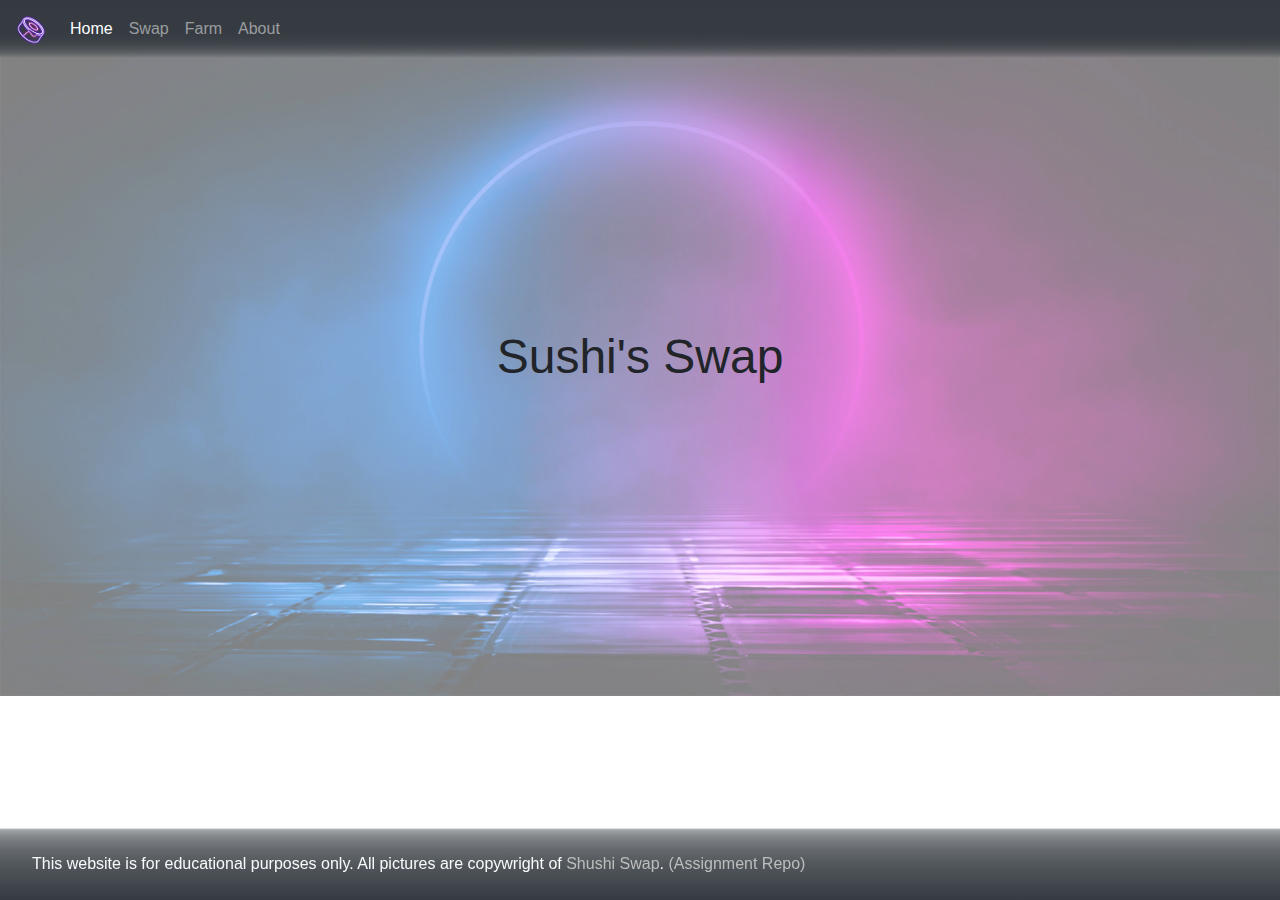
==== index.html @ 5376e91c "first commit" ====
<!DOCTYPE html>
<html lang="en">
  <head>
    <!-- Required meta tags -->
    <meta charset="utf-8" />
    <meta
      name="viewport"
      content="width=device-width, initial-scale=1, maximum-scale=1, user-scalable=no"
    />

    <!-- Bootstrap CSS -->
    <link
      rel="stylesheet"
      href="https://maxcdn.bootstrapcdn.com/bootstrap/4.0.0/css/bootstrap.min.css"
      integrity="sha384-Gn5384xqQ1aoWXA+058RXPxPg6fy4IWvTNh0E263XmFcJlSAwiGgFAW/dAiS6JXm"
      crossorigin="anonymous"
    />
    <link rel="icon" href="./images/thicker-neon.png" />
    <link rel="stylesheet" href="/css/styles.css" />

    <title>Sushi's Swap</title>
  </head>
  <body>
    <nav class="navbar sticky-top navbar-expand-lg navbar-dark header-fade">
      <a class="navbar-brand" href="/index.html">
        <img
          class="user"
          src="./images/thicker-neon.png"
          width="30"
          height="30"
          alt=""
        />
      </a>
      <button
        class="navbar-toggler"
        type="button"
        data-toggle="collapse"
        data-target="#navbarNav"
        aria-controls="navbarNav"
        aria-expanded="false"
        aria-label="Toggle navigation"
      >
        <span class="navbar-toggler-icon"></span>
      </button>
      <div class="collapse navbar-collapse" id="navbarNav">
        <ul class="navbar-nav">
          <li class="nav-item active">
            <a class="nav-link" href="/index.html">Home</a>
          </li>
          <li class="nav-item">
            <a class="nav-link" href="/pages/swap.html">Swap</a>
          </li>
          <li class="nav-item">
            <a class="nav-link" href="/pages/farm.html">Farm</a>
          </li>
          <li class="nav-item">
            <a class="nav-link" href="/pages/about.html">About</a>
          </li>
        </ul>
      </div>
    </nav>

    <div class="header-container" style="margin-top: -2em">
      <img src="./images/neon-street.jpeg" class="home-bg" />
      <div class="centered">
        <h1 class="main-header">Sushi's Swap</h1>
      </div>
    </div>

    <nav
      class="navbar fixed-bottom navbar-dark footer-fade hidden-xs hidden-sm"
    >
      <div class="text-light text-center p-3 justify-content-center">
        This website is for educational purposes only. All pictures are
        copywright of
        <a class="text-space-gray" href="https://sushi.com/" target="_blank"
          >Shushi Swap</a
        >.
        <a
          class="text-space-gray"
          href="https://github.com/BYUCS260/lab-1-photography-website-TaldenV"
          target="_blank"
          >(Assignment Repo)</a
        >
      </div>
    </nav>

    <!-- Optional JavaScript -->
    <!-- jQuery first, then Popper.js, then Bootstrap JS -->
    <script
      src="https://code.jquery.com/jquery-3.2.1.slim.min.js"
      integrity="sha384-KJ3o2DKtIkvYIK3UENzmM7KCkRr/rE9/Qpg6aAZGJwFDMVNA/GpGFF93hXpG5KkN"
      crossorigin="anonymous"
    ></script>
    <script
      src="https://cdnjs.cloudflare.com/ajax/libs/popper.js/1.12.9/umd/popper.min.js"
      integrity="sha384-ApNbgh9B+Y1QKtv3Rn7W3mgPxhU9K/ScQsAP7hUibX39j7fakFPskvXusvfa0b4Q"
      crossorigin="anonymous"
    ></script>
    <script
      src="https://maxcdn.bootstrapcdn.com/bootstrap/4.0.0/js/bootstrap.min.js"
      integrity="sha384-JZR6Spejh4U02d8jOt6vLEHfe/JQGiRRSQQxSfFWpi1MquVdAyjUar5+76PVCmYl"
      crossorigin="anonymous"
    ></script>
  </body>
</html>
---- css/styles.css ----
* {
  /* outline: solid red 1px !important; */
  margin: 0;
  padding: 0;
  box-sizing: border-box;
}

nav {
  padding-top: 50px;
  padding-right: 30px;
  padding-bottom: 50px;
  padding-left: 80px;
}

img {
  width: 100%;
}

.dark-background {
  background-color: #343a40;
}

.text-light {
  color: #fff;
}

.text-space-gray {
  color: #bdbdbd;
}

.text-space-gray:hover {
  color: #9e9e9e;
}

.user {
  width: 30px;
  height: 30px;
  border-radius: 50%;
}

.circle-profile-lg {
  float: left;
  height: auto;
  width: auto;
  max-width: 300px;
  max-height: 300px;
  margin: 20px;
  shape-outside: circle();
  clip-path: circle();
}

.circle-profile-sm {
  float: left;
  height: auto;
  width: auto;
  max-width: 150px;
  max-height: 150px;
  margin: 20px;
  shape-outside: circle();
  clip-path: circle();
}

.header-fade {
  background: linear-gradient(#343a40, 90%, rgba(0, 0, 0, 0));
}

.footer-fade {
  background: linear-gradient(rgba(0, 0, 0, 0), 5%, #343a40);
}

.main-header {
  font-size: 3rem !important;
}

.home-bg {
  background-size: cover;
  opacity: 0.5;
}

.centered {
  position: absolute;
  top: 50%;
  left: 50%;
  transform: translate(-50%, -50%);
}

.header-container {
  position: relative;
  text-align: center;
}

.img-standard {
  height: auto;
  width: auto;
  max-height: 250px;
  max-width: 250px;
  box-shadow: 0 4px 8px 0 rgba(0, 0, 0, 0.2), 0 6px 20px 0 rgba(0, 0, 0, 0.19);
}

/* spacers so header and footer falls normally. */
.first-div {
  padding-top: 15px;
}

.last-div {
  padding-bottom: 70px;
}

.custom-button {
  border: 2px solid #343a40;
  background-color: transparent;
  display: inline-block;
  font-weight: 400;
  text-align: center;
  white-space: nowrap;
  vertical-align: middle;
}
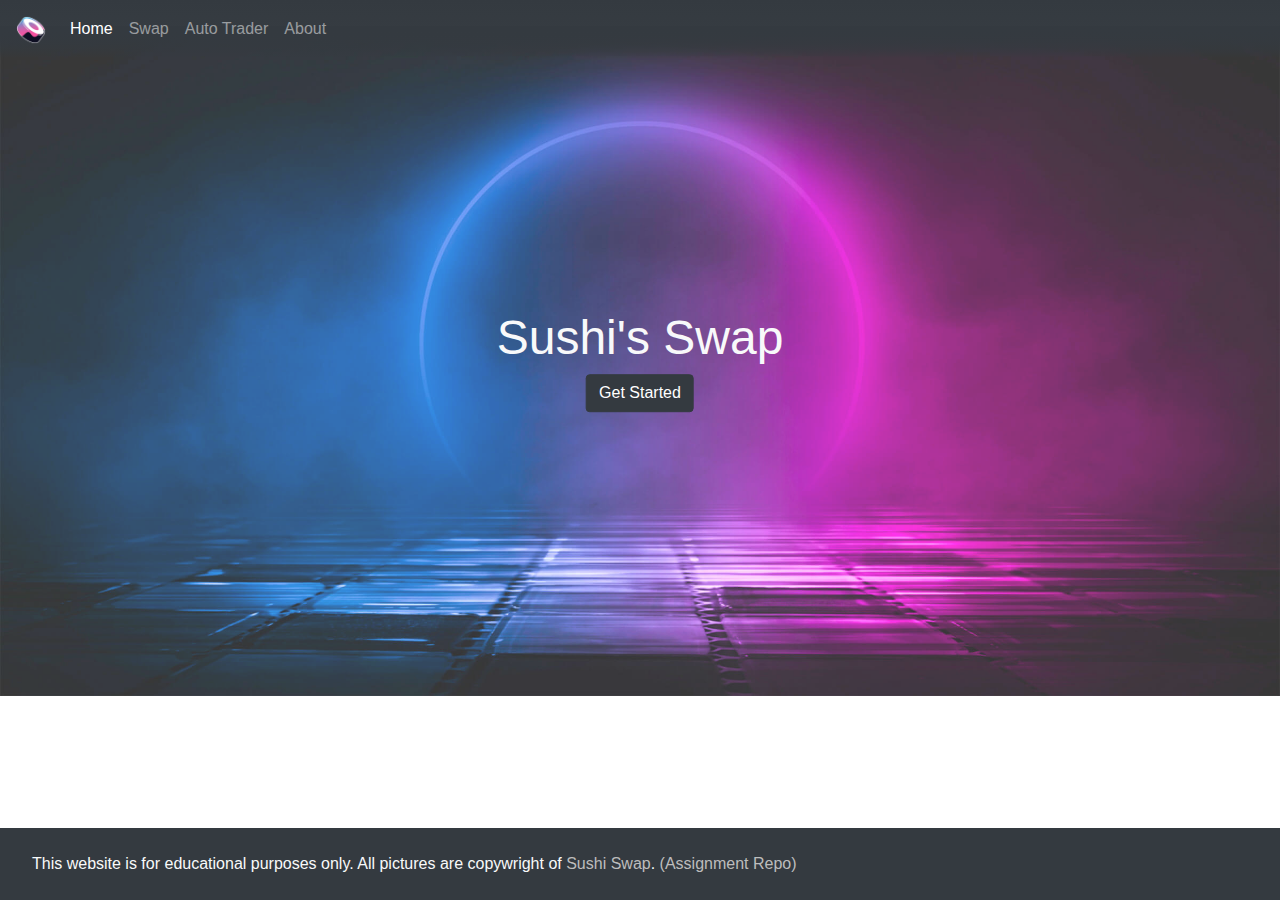
==== commit fed2ffb9: "pages updated" ====
--- a/index.html
+++ b/index.html
@@ -15,7 +15,7 @@
       integrity="sha384-Gn5384xqQ1aoWXA+058RXPxPg6fy4IWvTNh0E263XmFcJlSAwiGgFAW/dAiS6JXm"
       crossorigin="anonymous"
     />
-    <link rel="icon" href="./images/thicker-neon.png" />
+    <link rel="icon" href="./images/logo.dec926df.png" />
     <link rel="stylesheet" href="/css/styles.css" />
 
     <title>Sushi's Swap</title>
@@ -25,7 +25,7 @@
       <a class="navbar-brand" href="/index.html">
         <img
           class="user"
-          src="./images/thicker-neon.png"
+          src="./images/logo.dec926df.png"
           width="30"
           height="30"
           alt=""
@@ -51,7 +51,7 @@
             <a class="nav-link" href="/pages/swap.html">Swap</a>
           </li>
           <li class="nav-item">
-            <a class="nav-link" href="/pages/farm.html">Farm</a>
+            <a class="nav-link" href="/pages/autotrade.html">Auto Trader</a>
           </li>
           <li class="nav-item">
             <a class="nav-link" href="/pages/about.html">About</a>
@@ -63,7 +63,10 @@
     <div class="header-container" style="margin-top: -2em">
       <img src="./images/neon-street.jpeg" class="home-bg" />
       <div class="centered">
-        <h1 class="main-header">Sushi's Swap</h1>
+        <h1 class="text-light" style="font-size: 3rem !important">
+          Sushi's Swap
+        </h1>
+        <a href="/pages/swap.html" class="btn btn-dark">Get Started</a>
       </div>
     </div>
 
@@ -74,11 +77,11 @@
         This website is for educational purposes only. All pictures are
         copywright of
         <a class="text-space-gray" href="https://sushi.com/" target="_blank"
-          >Shushi Swap</a
+          >Sushi Swap</a
         >.
         <a
           class="text-space-gray"
-          href="https://github.com/BYUCS260/lab-1-photography-website-TaldenV"
+          href="https://github.com/TaldenV/cs260-creative-project"
           target="_blank"
           >(Assignment Repo)</a
         >
--- a/css/styles.css
+++ b/css/styles.css
@@ -61,20 +61,16 @@
 }
 
 .header-fade {
-  background: linear-gradient(#343a40, 90%, rgba(0, 0, 0, 0));
+  background: linear-gradient(#343a40, 90%, transparent);
 }
 
 .footer-fade {
-  background: linear-gradient(rgba(0, 0, 0, 0), 5%, #343a40);
-}
-
-.main-header {
-  font-size: 3rem !important;
+  background: #343a40;
 }
 
 .home-bg {
   background-size: cover;
-  opacity: 0.5;
+  opacity: 0.8;
 }
 
 .centered {
@@ -92,18 +88,34 @@
 .img-standard {
   height: auto;
   width: auto;
-  max-height: 250px;
-  max-width: 250px;
+  max-height: 600px;
+  max-width: 600px;
   box-shadow: 0 4px 8px 0 rgba(0, 0, 0, 0.2), 0 6px 20px 0 rgba(0, 0, 0, 0.19);
+  margin-top: 1rem;
+}
+
+.img-sm {
+  height: auto;
+  width: auto;
+  max-height: 200px;
+  max-width: 200px;
+  box-shadow: 0 4px 8px 0 rgba(0, 0, 0, 0.2), 0 6px 20px 0 rgba(0, 0, 0, 0.19);
+  margin-top: 1rem;
+}
+
+.center {
+  display: block;
+  margin-left: auto;
+  margin-right: auto;
 }
 
 /* spacers so header and footer falls normally. */
 .first-div {
-  padding-top: 15px;
+  padding-top: 2rem;
 }
 
 .last-div {
-  padding-bottom: 70px;
+  padding-bottom: 6rem;
 }
 
 .custom-button {
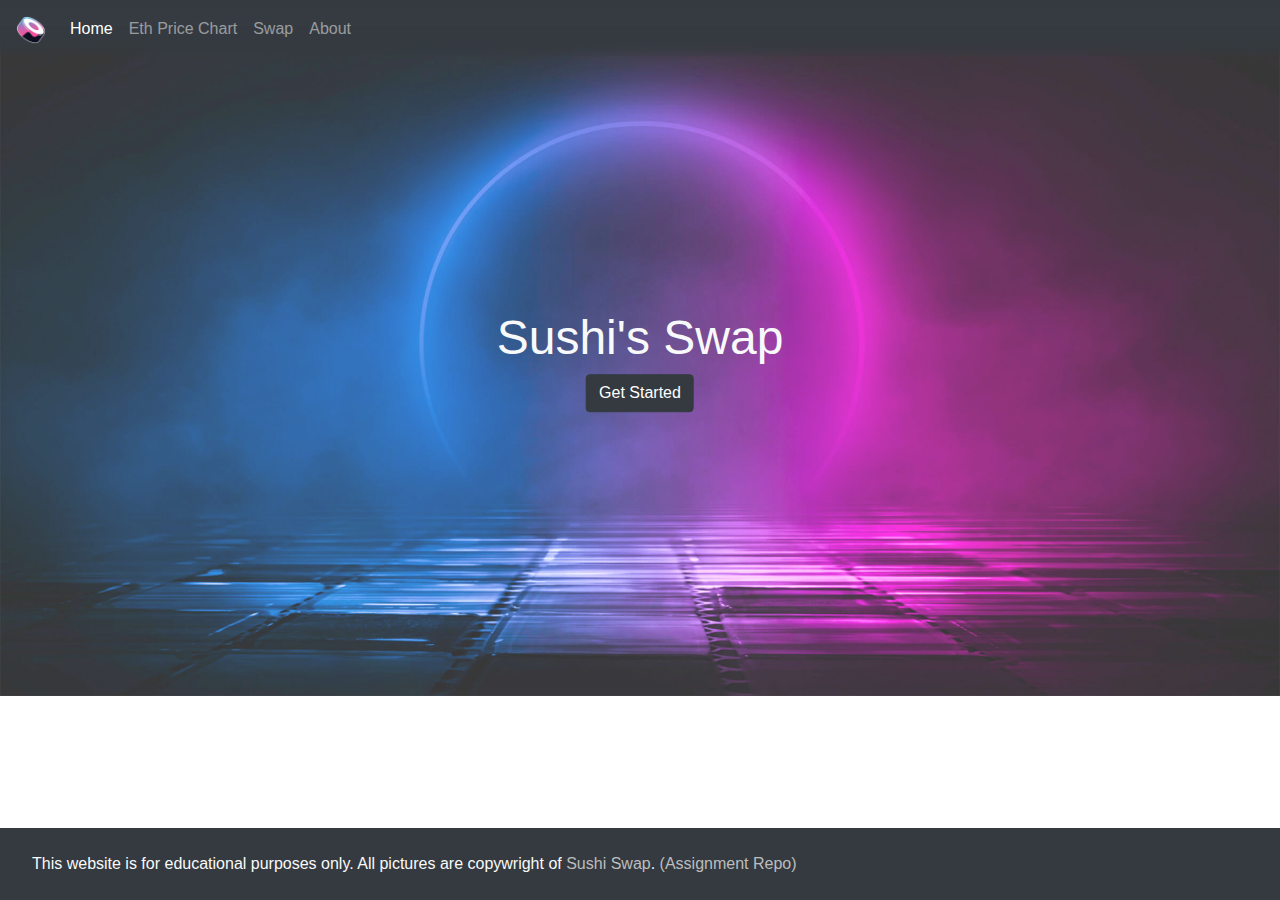
==== commit 92d8538c: "final commit" ====
--- a/index.html
+++ b/index.html
@@ -48,10 +48,12 @@
             <a class="nav-link" href="/index.html">Home</a>
           </li>
           <li class="nav-item">
-            <a class="nav-link" href="/pages/swap.html">Swap</a>
+            <a class="nav-link" href="/pages/pricechart.html"
+              >Eth Price Chart</a
+            >
           </li>
           <li class="nav-item">
-            <a class="nav-link" href="/pages/autotrade.html">Auto Trader</a>
+            <a class="nav-link" href="/pages/swap.html">Swap</a>
           </li>
           <li class="nav-item">
             <a class="nav-link" href="/pages/about.html">About</a>
@@ -66,7 +68,7 @@
         <h1 class="text-light" style="font-size: 3rem !important">
           Sushi's Swap
         </h1>
-        <a href="/pages/swap.html" class="btn btn-dark">Get Started</a>
+        <a href="/pages/pricechart.html" class="btn btn-dark">Get Started</a>
       </div>
     </div>
 
--- a/css/styles.css
+++ b/css/styles.css
@@ -14,6 +14,14 @@
 
 img {
   width: 100%;
+}
+
+html,
+body,
+#onramper-widget {
+  height: 100%;
+  width: 100%;
+  margin: 0;
 }
 
 .dark-background {
@@ -118,6 +126,15 @@
   padding-bottom: 6rem;
 }
 
+html,
+body,
+#container {
+  width: 100%;
+  height: 100%;
+  margin: 0;
+  padding: 0;
+}
+
 .custom-button {
   border: 2px solid #343a40;
   background-color: transparent;
